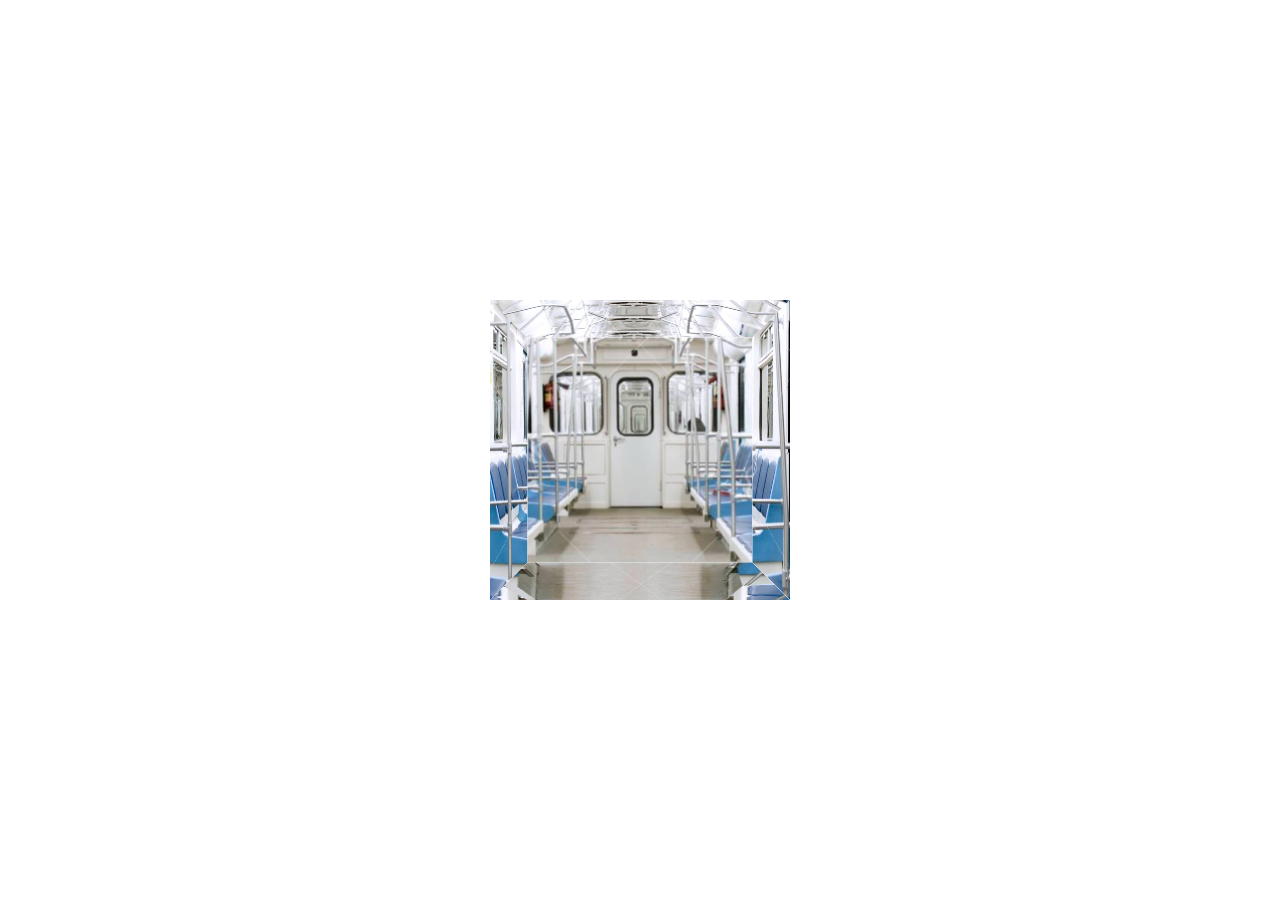
==== src/tDimg.html @ 3ff8bbdc "3d image, image maker - open cv" ====
<!DOCTYPE html>
<html lang="ko">
  <head>
    <meta charset="utf-8" />
    <meta name="viewport" content="width=device-width, initial-scale=1" />
    <title>3D image</title>
    <script src="./tDimg.js" defer></script>
    <link rel="stylesheet" href="./tDimg.css" />
  </head>
  <body>
    <div class="td-img">
      <div class="main-frame">
        <div class="frame center">
          <img src="../assets/center.png" alt="center" />
        </div>
        <div class="frame right">
          <img src="../assets/right.png" alt="right" />
        </div>
        <div class="frame left">
          <img src="../assets/left.png" alt="left" />
        </div>
        <div class="frame top"><img src="../assets/top.png" alt="top" /></div>
        <div class="frame bottom">
          <img src="../assets/bottom.png" alt="bottom" />
        </div>
      </div>
    </div>
  </body>
</html>
---- src/tDimg.css ----
* {
  box-sizing: border-box;
}

body {
  display: flex;
  justify-content: center;
  align-items: center;
  margin: 0;
  padding: 0;
  width: 100vw;
  height: 100vh;
}

.td-img {
  width: 300px;
  height: 300px;
  perspective: 900px;
}

.main-frame {
  width: 100%;
  height: 100%;
  transform-style: preserve-3d;
  transform: translateZ(-150px);
}

.frame {
  position: absolute;
  width: 100%;
  height: 100%;
}

.frame.right {
  transform: rotateY(90deg) scaleX(-1) translateZ(150px);
}

.frame.center {
  transform: rotateY(180deg) scaleX(-1) translateZ(150px);
}
.frame.left {
  transform: rotateY(-90deg) scaleX(-1) translateZ(150px);
}
.frame.top {
  transform: rotateX(90deg) scaleY(-1) translateZ(150px);
}
.frame.bottom {
  transform: rotateX(-90deg) scaleY(-1) translateZ(150px);
}

.frame img {
  width: 100%;
  height: 100%;
  object-fit: cover;
  display: block;
}
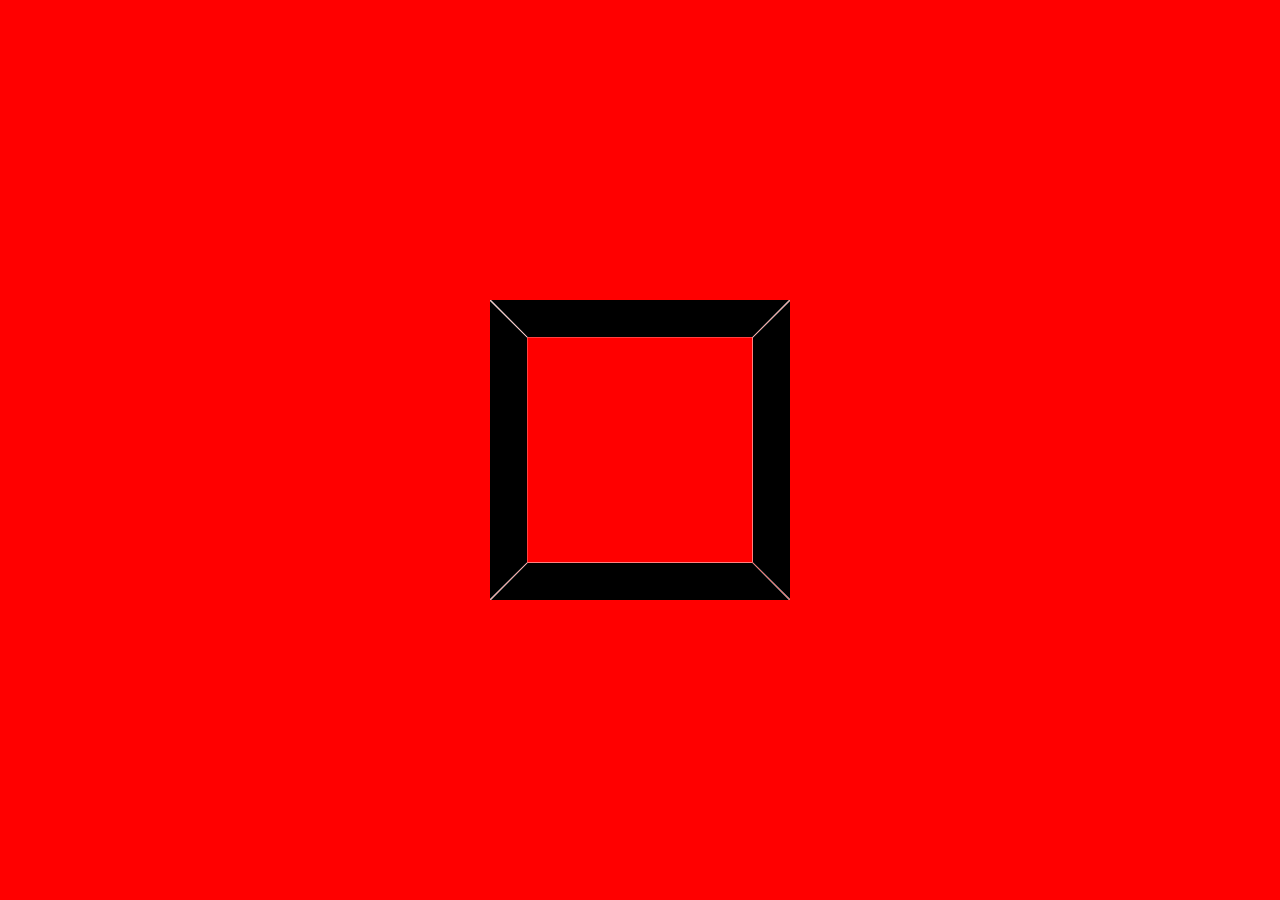
==== commit dc176166: "repo rename" ====
--- a/src/tDimg.html
+++ b/src/tDimg.html
@@ -11,17 +11,19 @@
     <div class="td-img">
       <div class="main-frame">
         <div class="frame center">
-          <img src="../assets/center.png" alt="center" />
+          <!-- <img src="../assets/center.png" alt="center" /> -->
         </div>
         <div class="frame right">
-          <img src="../assets/right.png" alt="right" />
+          <!-- <img src="../assets/right.png" alt="right" /> -->
         </div>
         <div class="frame left">
-          <img src="../assets/left.png" alt="left" />
+          <!-- <img src="../assets/left.png" alt="left" /> -->
         </div>
-        <div class="frame top"><img src="../assets/top.png" alt="top" /></div>
+        <div class="frame top">
+          <!-- <img src="../assets/top.png" alt="top" /> -->
+        </div>
         <div class="frame bottom">
-          <img src="../assets/bottom.png" alt="bottom" />
+          <!-- <img src="../assets/bottom.png" alt="bottom" /> -->
         </div>
       </div>
     </div>
--- a/src/tDimg.css
+++ b/src/tDimg.css
@@ -10,6 +10,7 @@
   padding: 0;
   width: 100vw;
   height: 100vh;
+  background-color: red;
 }
 
 .td-img {
@@ -31,21 +32,29 @@
   height: 100%;
 }
 
-.frame.right {
-  transform: rotateY(90deg) scaleX(-1) translateZ(150px);
-}
-
 .frame.center {
+  background-color: transparent;
   transform: rotateY(180deg) scaleX(-1) translateZ(150px);
 }
+.frame.right {
+  background-color: black;
+  transform: rotateY(90deg) scaleX(-1) translateZ(150px);
+  border: 1px solid white;
+}
 .frame.left {
+  background-color: black;
   transform: rotateY(-90deg) scaleX(-1) translateZ(150px);
+  border: 1px solid white;
 }
 .frame.top {
+  background-color: black;
   transform: rotateX(90deg) scaleY(-1) translateZ(150px);
+  border: 1px solid white;
 }
 .frame.bottom {
+  background-color: black;
   transform: rotateX(-90deg) scaleY(-1) translateZ(150px);
+  border: 1px solid white;
 }
 
 .frame img {
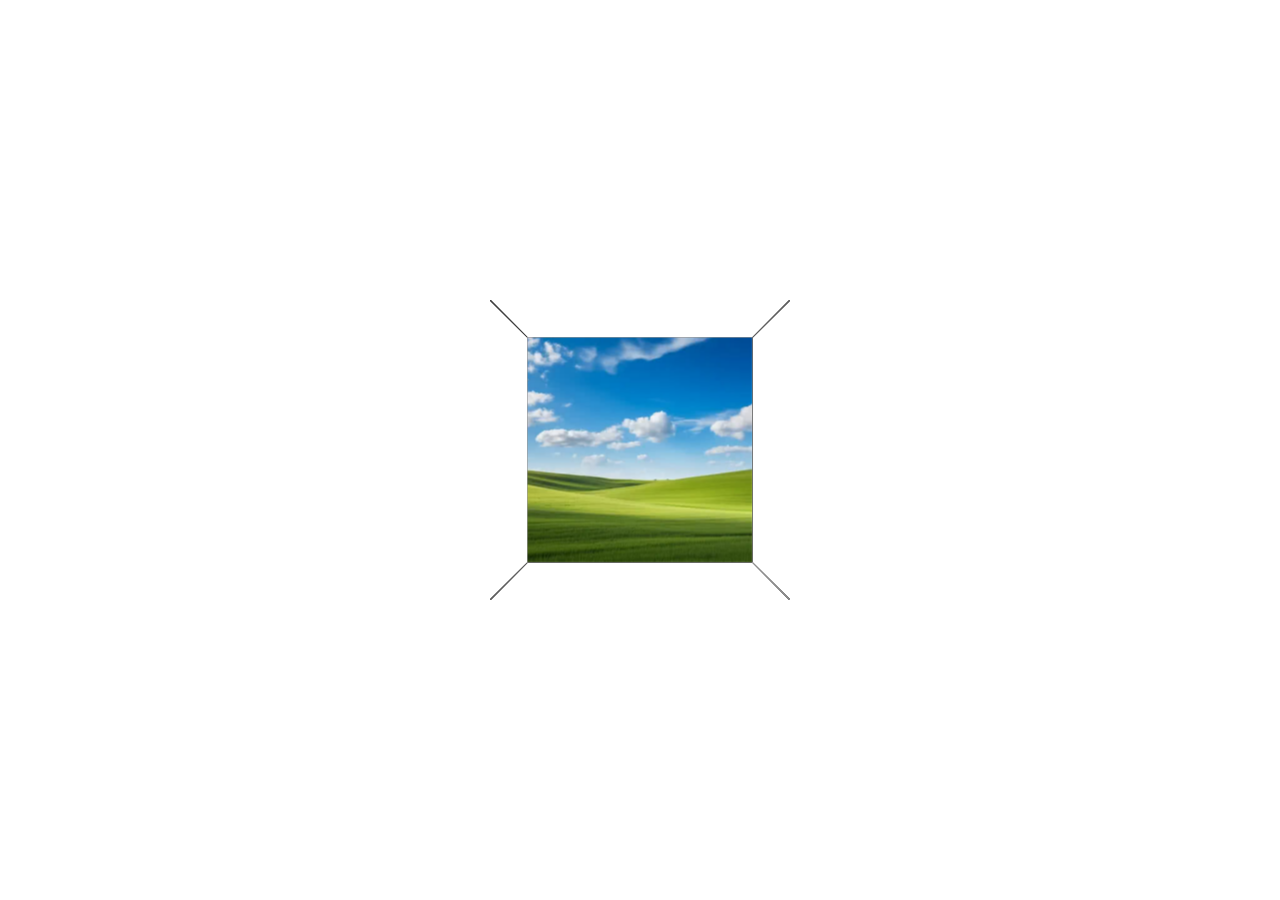
==== commit d904625b: "change concept..." ====
--- a/src/tDimg.html
+++ b/src/tDimg.html
@@ -11,7 +11,8 @@
     <div class="td-img">
       <div class="main-frame">
         <div class="frame center">
-          <!-- <img src="../assets/center.png" alt="center" /> -->
+          <img src="../assets/window_93.jpg" alt="window_93" />
+          <!-- <img src="../assets/window_93.jpg" alt="window_93" /> -->
         </div>
         <div class="frame right">
           <!-- <img src="../assets/right.png" alt="right" /> -->
--- a/src/tDimg.css
+++ b/src/tDimg.css
@@ -10,7 +10,6 @@
   padding: 0;
   width: 100vw;
   height: 100vh;
-  background-color: red;
 }
 
 .td-img {
@@ -33,28 +32,23 @@
 }
 
 .frame.center {
-  background-color: transparent;
   transform: rotateY(180deg) scaleX(-1) translateZ(150px);
 }
 .frame.right {
-  background-color: black;
   transform: rotateY(90deg) scaleX(-1) translateZ(150px);
-  border: 1px solid white;
+  border: 1px solid black;
 }
 .frame.left {
-  background-color: black;
   transform: rotateY(-90deg) scaleX(-1) translateZ(150px);
-  border: 1px solid white;
+  border: 1px solid black;
 }
 .frame.top {
-  background-color: black;
   transform: rotateX(90deg) scaleY(-1) translateZ(150px);
-  border: 1px solid white;
+  border: 1px solid black;
 }
 .frame.bottom {
-  background-color: black;
   transform: rotateX(-90deg) scaleY(-1) translateZ(150px);
-  border: 1px solid white;
+  border: 1px solid black;
 }
 
 .frame img {
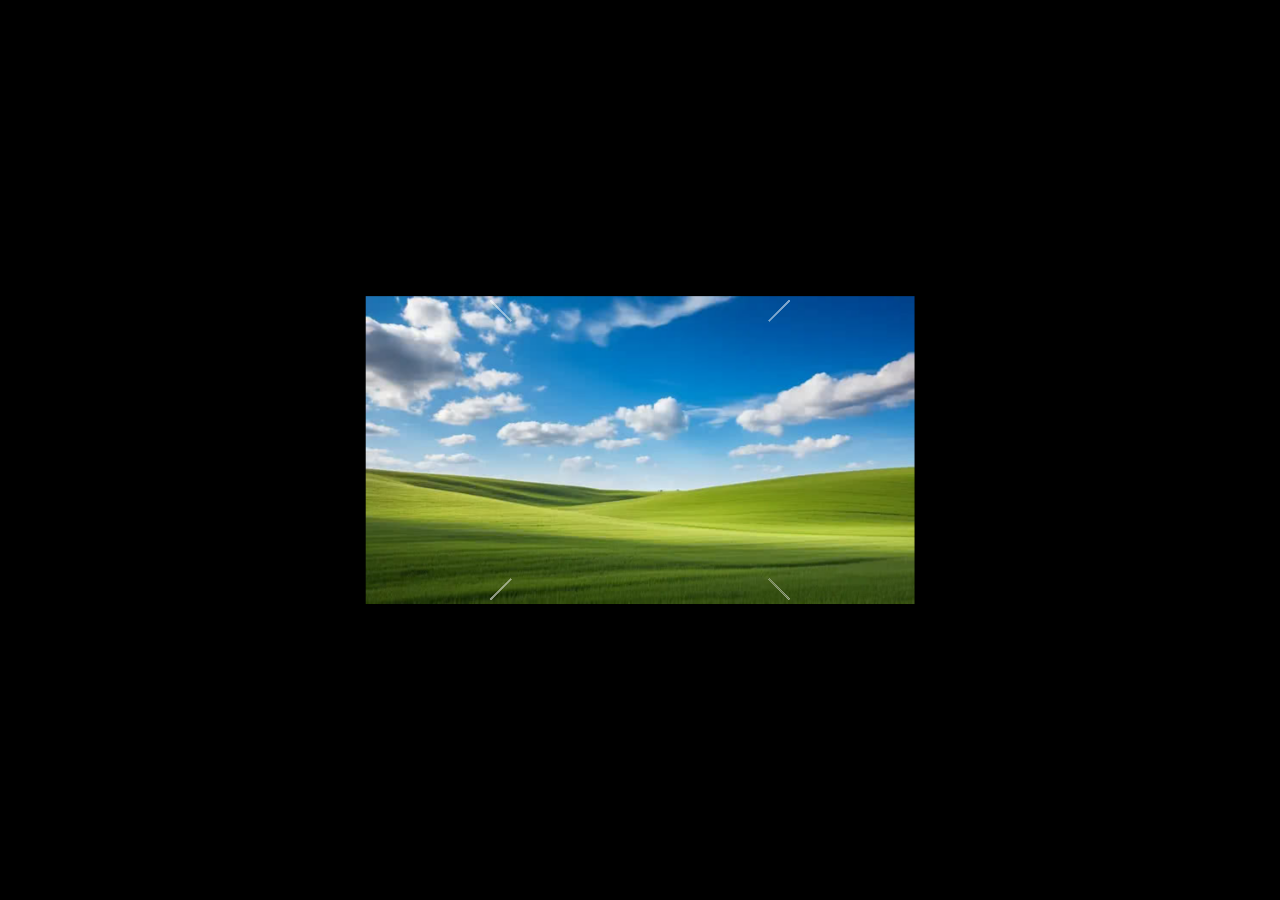
==== commit b6016677: "repo rename" ====
--- a/src/tDimg.html
+++ b/src/tDimg.html
@@ -10,10 +10,8 @@
   <body>
     <div class="td-img">
       <div class="main-frame">
-        <div class="frame center">
-          <img src="../assets/window_93.jpg" alt="window_93" />
-          <!-- <img src="../assets/window_93.jpg" alt="window_93" /> -->
-        </div>
+        <img src="../assets/window_93.jpg" alt="window_93" />
+        <div class="frame center"></div>
         <div class="frame right">
           <!-- <img src="../assets/right.png" alt="right" /> -->
         </div>
--- a/src/tDimg.css
+++ b/src/tDimg.css
@@ -10,6 +10,7 @@
   padding: 0;
   width: 100vw;
   height: 100vh;
+  background-color: black;
 }
 
 .td-img {
@@ -33,22 +34,24 @@
 
 .frame.center {
   transform: rotateY(180deg) scaleX(-1) translateZ(150px);
+  border: 1px solid white;
 }
+
 .frame.right {
   transform: rotateY(90deg) scaleX(-1) translateZ(150px);
-  border: 1px solid black;
+  border: 1px solid white;
 }
 .frame.left {
   transform: rotateY(-90deg) scaleX(-1) translateZ(150px);
-  border: 1px solid black;
+  border: 1px solid white;
 }
 .frame.top {
   transform: rotateX(90deg) scaleY(-1) translateZ(150px);
-  border: 1px solid black;
+  border: 1px solid white;
 }
 .frame.bottom {
   transform: rotateX(-90deg) scaleY(-1) translateZ(150px);
-  border: 1px solid black;
+  border: 1px solid white;
 }
 
 .frame img {
@@ -57,3 +60,12 @@
   object-fit: cover;
   display: block;
 }
+
+.main-frame img {
+  object-fit: cover;
+  display: block;
+  position: absolute;
+  top: 50%;
+  left: 50%;
+  transform: translate(-50%, -50%);
+}
